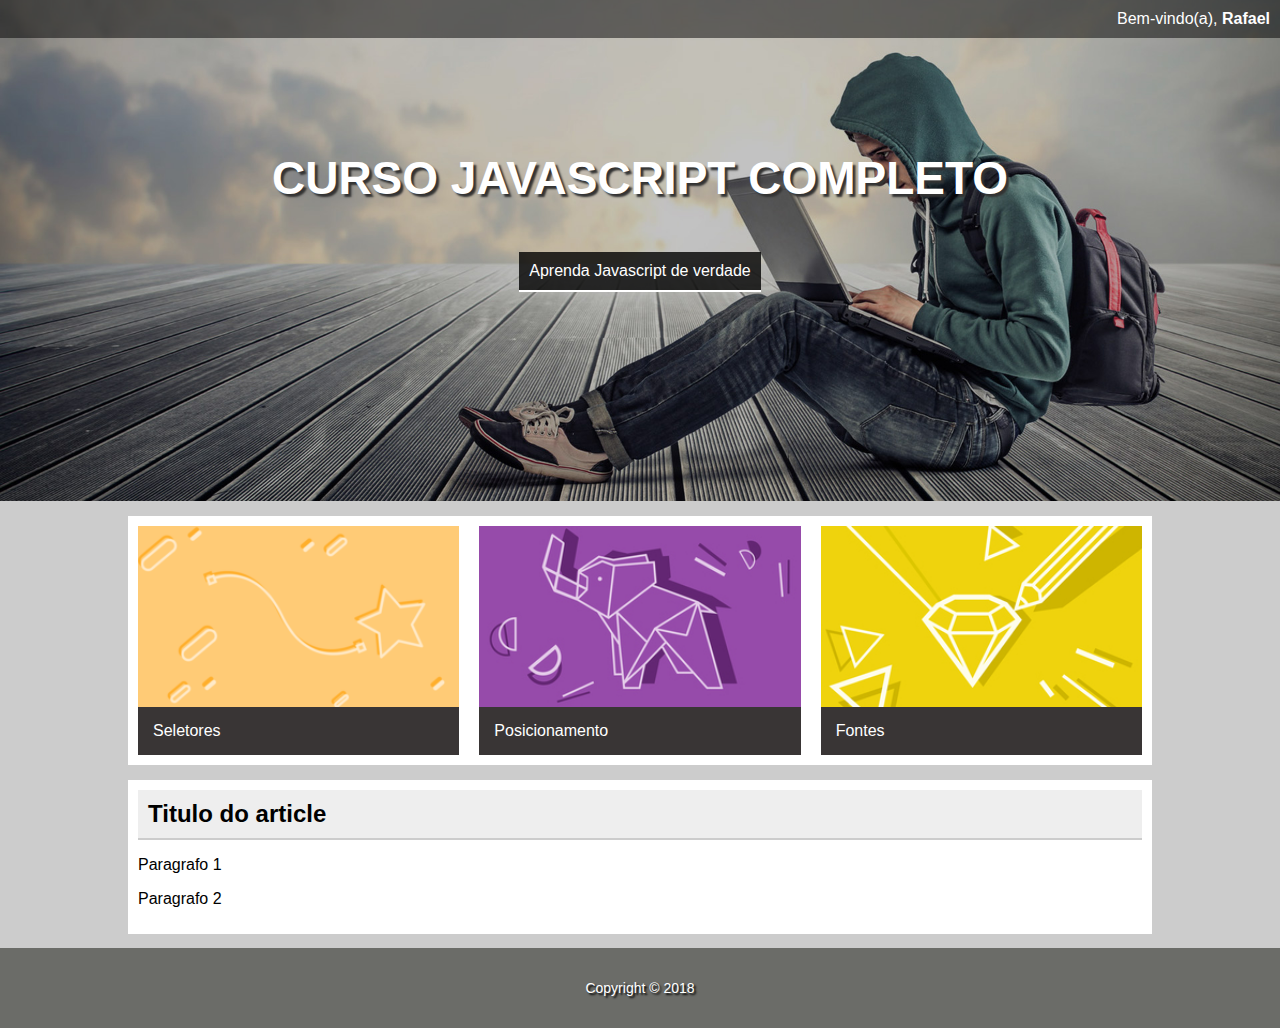
==== index.html @ 67111321 "commit inicial do estudo" ====
<!doctype html>

<html lang="pt-br">

<head>
    <title> pagina de exemplo de DOM </title>
    <meta charset="utf-8">
    <meta name="author" content="Daniel">
    <meta name="description" content="descrição bacanuda">
    <meta name="keywords" content="html5, tecnologia">

    <link rel="stylesheet" href="css/estilo.css">
</head>

<body>

    <div id="principal">
        <header class="hero">

            <div class="top-bar">
                <p>Bem-vindo(a), </p>
            </div>

            <div class="hero-content">
                <h1>Curso Javascript Completo</h1>
                <p>Aprenda Javascript de verdade</p>
            </div>
        </header>

        <main>

            <section class="content-section">
                <div class="card card-1">
                    <img src="imagens/card_01.png" alt="">
                    <p>Seletores</p>
                </div>

                <div class="card card-2">
                    <img src="imagens/card_02.jpg" alt="">
                    <p>Posicionamento</p>
                </div>

                <div class="card card-3">
                    <img src="imagens/card_03.jpg" alt="">
                    <p>Fontes</p>
                </div>
            </section>

            <section class="content-section">
                <article>
                    <header class="content-header">
                        <h2>Titulo do article</h2>
                    </header>
                    <p>Paragrafo 1</p>
                    <p>Paragrafo 2</p>
                </article>
            </section>

        </main>

        <footer class="rodape">

            <p>Copyright &copy; 2018</p>

        </footer>
    </div>

    <script src="js/saudacao.js"></script>
</body>

</html>
---- css/estilo.css ----
body{
    font-family: arial, sans-serif;
    background: #ccc;
    margin: 0;
}

.hero{
    background-image: url(../imagens/bg-3.jpg);
    height: 500px;
    background-position: right center;
    background-size: cover;
    border-top: 1px solid transparent;
}

.hero-content{
    text-align: center;
    color: white;
    margin-top: 150px;
}

.hero-content h1{
    text-transform: uppercase;
    font-size: 46px;
    text-shadow: 3px 3px 2px #333;
}
.hero-content p{
    background-color: rgba(0,0,0, .8);
    display: inline-block;
    padding: 10px;
    border-bottom: 2px solid white;
}



.top-bar{
    position: absolute;
    top: 0;
    left: 0;
    width: 100%;
    padding: 10px;
    color: white;
    background-color: rgba(0,0,0,.5);
    box-sizing: border-box;
}
.top-bar p{
margin: 0;
text-align: right;
}

main{
    width: 80%;
    margin: auto;
}

.content-section{
    background-color: white;
    padding: 10px;
    margin-top: 15px;
    overflow: auto;
}

.card{
    width: 32%;
    float: left;
    box-sizing: border-box;
}
.card-1, .card-2{
    margin-right: 2%;
}
.card img {
   width: 100%; 
    display: block;
}
.card p{
    background-color: #393535;
    color: white;
    margin: 0;
    padding: 15px;
}

.content-header{
    border-bottom: solid 2px #ccc;
	padding: 10px;
	
	background: #eee;
}
.content-header h2{
    margin:0;
}

.rodape{
    height: 80px;
	color: white;
	font-size: 14px;
	text-align: center;
	text-shadow: 2px 2px 2px black;
	background: #6b6c68;
    line-height: 80px;
}
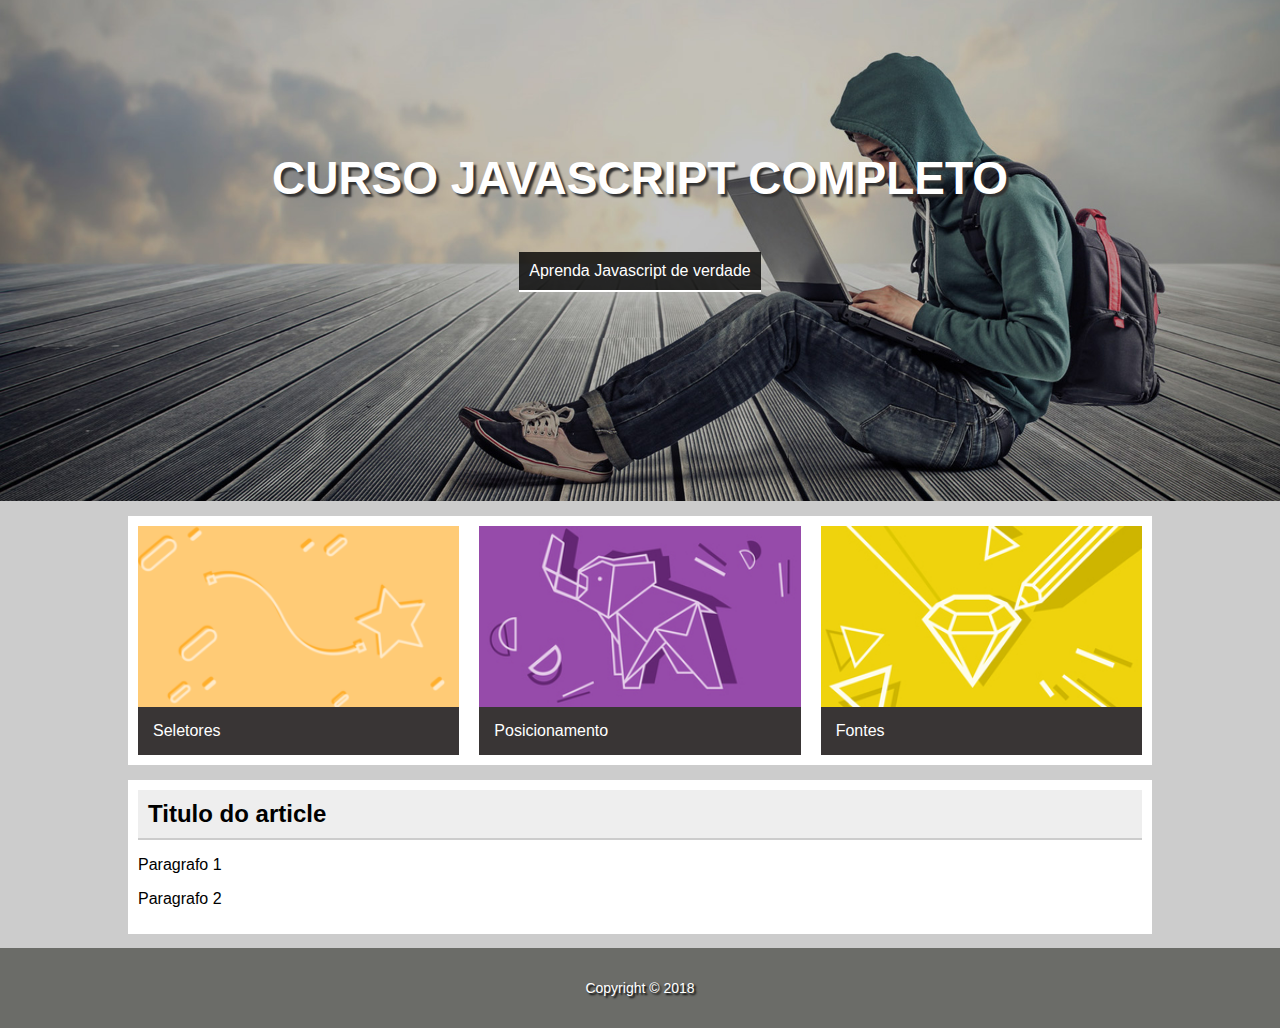
==== commit ab6009b4: "mudanças da aula removeChild" ====
--- a/index.html
+++ b/index.html
@@ -17,9 +17,9 @@
     <div id="principal">
         <header class="hero">
 
-            <div class="top-bar">
+            <!---<div class="top-bar">
                 <p>Bem-vindo(a), </p>
-            </div>
+            </div> -->
 
             <div class="hero-content">
                 <h1>Curso Javascript Completo</h1>
